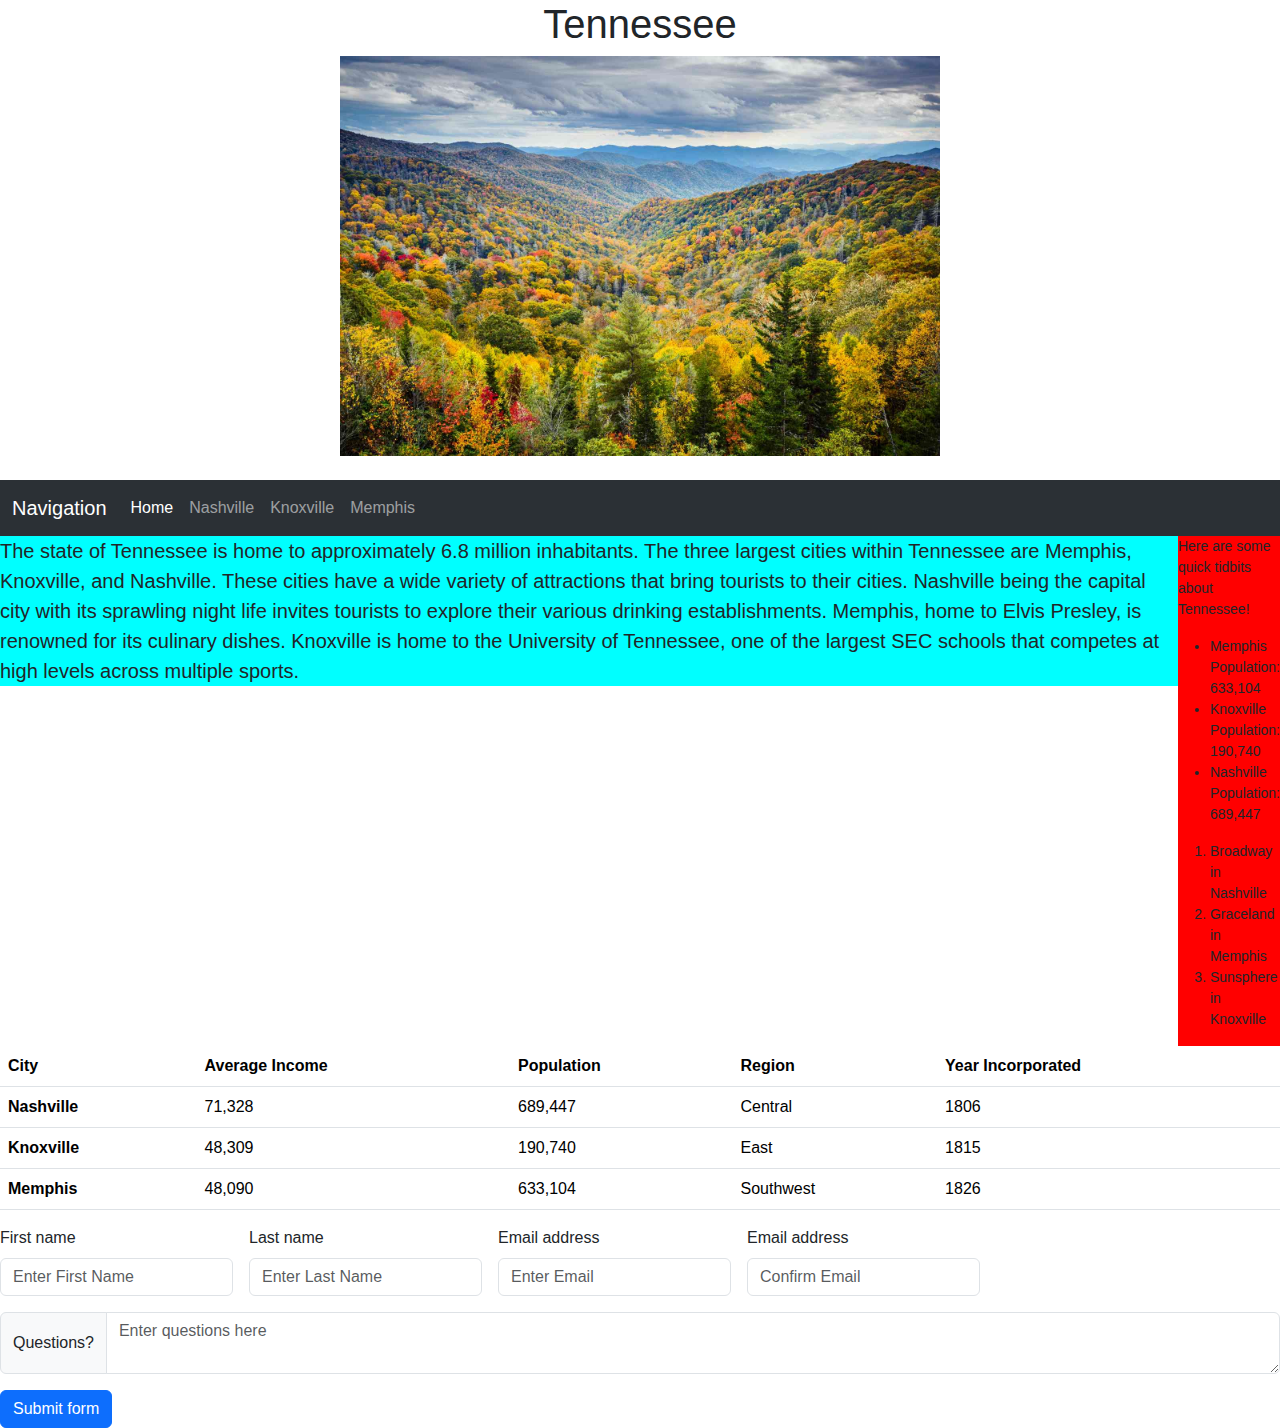
==== index.html @ d8573362 "add images folder with images then link images properly." ====
<!DOCTYPE html>
<html lang="en">
<head>
    <meta charset="UTF-8">
    <meta name="viewport" content="width=device-width, initial-scale=1.0">
    <title>Tennessee</title>
    <link href="https://cdn.jsdelivr.net/npm/bootstrap@5.3.3/dist/css/bootstrap.min.css" rel="stylesheet" integrity="sha384-QWTKZyjpPEjISv5WaRU9OFeRpok6YctnYmDr5pNlyT2bRjXh0JMhjY6hW+ALEwIH" crossorigin="anonymous">
    <link rel="stylesheet" href="stylesheets.css">
    <script src="https://cdn.jsdelivr.net/npm/bootstrap@5.3.3/dist/js/bootstrap.bundle.min.js" integrity="sha384-YvpcrYf0tY3lHB60NNkmXc5s9fDVZLESaAA55NDzOxhy9GkcIdslK1eN7N6jIeHz" crossorigin="anonymous"></script>
</head>
<body>
  <header>
    <h1>Tennessee</h1>
    <img src="/images/tennessee.jpg" class="mx-auto d-block" alt="Mountains">
  </header>
  <br>
    <nav class="navbar navbar-expand-lg bg-body-tertiary" data-bs-theme="dark">
        <div class="container-fluid">
          <a class="navbar-brand" href="#">Navigation</a>
          <button class="navbar-toggler" type="button" data-bs-toggle="collapse" data-bs-target="#navbarNavAltMarkup" aria-controls="navbarNavAltMarkup" aria-expanded="false" aria-label="Toggle navigation">
            <span class="navbar-toggler-icon"></span>
          </button>
          <div class="collapse navbar-collapse" id="navbarNavAltMarkup">
            <div class="navbar-nav">
              <a class="nav-link active" aria-current="page" href="#">Home</a>
              <a class="nav-link" href="nashville.html">Nashville</a>
              <a class="nav-link" href="knoxville.html">Knoxville</a>
              <a class="nav-link" href="memphis.html">Memphis</a>
            </div>
          </div>
        </div>
      </nav>
  <div class="flexit">
    <section>
      <div id="tennesseeParagraph">
        <body>
          The state of Tennessee is home to approximately 6.8 million inhabitants. 
          The three largest cities within Tennessee are Memphis, Knoxville, and Nashville. 
          These cities have a wide variety of attractions that bring tourists to their cities. 
          Nashville being the capital city with its sprawling night life invites tourists to 
          explore their various drinking establishments. Memphis, home to Elvis Presley, is 
          renowned for its culinary dishes. Knoxville is home to the University of Tennessee, 
          one of the largest SEC schools that competes at high levels across multiple sports.
        </body>
      </div>
    </section>
    <div class="sideinformation">
      <aside>
        <p>
          Here are some quick tidbits about Tennessee!
        </p>
        <ul>
          <li>Memphis Population: 633,104</li>
          <li>Knoxville Population: 190,740</li>
          <li>Nashville Population: 689,447</li>
        </ul>
        <ol>
          <li>Broadway in Nashville</li>
          <li>Graceland in Memphis</li>
          <li>Sunsphere in Knoxville</li>
        </ol>
      </aside>
    </div>
  </div>
    <table class="table">
      <thead>
        <tr>
          <th scope="col">City</th>
          <th scope="col">Average Income</th>
          <th scope="col">Population</th>
          <th scope="col">Region</th>
          <th scope="col">Year Incorporated</th>
        </tr>
      </thead>
      <tbody>
        <tr>
          <th scope="row">Nashville</th>
          <td>71,328</td>
          <td>689,447</td>
          <td>Central</td>
          <td>1806</td>
        </tr>
        <tr>
          <th scope="row">Knoxville</th>
          <td>48,309</td>
          <td>190,740</td>
          <td>East</td>
          <td>1815</td>
        </tr>
        <tr>
          <th scope="row">Memphis</th>
          <td>48,090</td>
          <td>633,104</td>
          <td>Southwest</td>
          <td>1826</td>
        </tr>
      </tbody>
    </table>
    <form id="form" class="row g-3 needs-validation" onsubmit="checkMatch()" novalidate>
      <div class="col-auto">
        <label for="validationCustom01" class="form-label">First name</label>
        <input type="text" class="form-control" id="validationCustom01" placeholder="Enter First Name" required>
        <div class="valid-feedback">
          Looks good!
        </div>
      </div>
      <div class="col-auto">
        <label for="validationCustom02" class="form-label">Last name</label>
        <input type="text" class="form-control" id="validationCustom02" placeholder="Enter Last Name" required>
        <div class="valid-feedback">
          Looks good!
        </div>
      </div>
      <div class="col-auto">
        <label for="inputEmail1" class="form-label">Email address</label>
        <input type="email" class="form-control" id="enterEmail" placeholder="Enter Email" aria-describedby="emailHelp" required>
      </div>
      <div class="col-auto">
        <label for="inputEmail2" class="form-label">Email address</label>
        <input type="email" class="form-control" id="confirmEmail" placeholder="Confirm Email" aria-describedby="emailHelp" required>
      </div>
      <div class="input-group">
        <span class="input-group-text">Questions?</span>
        <textarea class="form-control" placeholder="Enter questions here" aria-label="With textarea"></textarea>
      </div>
      <div class="col-12">
        <button class="btn btn-primary" type="submit">Submit form</button>
      </div>
    </form>
    <script src="script.js"></script>
</body>
</html>
---- stylesheets.css ----
* {
    font-family: Arial, Helvetica, sans-serif;
}
.sideinformation {
    display: flex;
    background-color: red;
    position: relative;
    font-size: 14px;
}
h1 {
    display: flex;
    justify-content: center;
}
.flexit {
    display: flex;
    justify-content: space-between;
    position: static;
}

a:hover {background-color: #f00 !important;} 

form {
    max-width: fit-content;
}

#tennesseeParagraph {
    background-color: aqua;
    font-size: 20px;
}

#nashvilleParagraph {
    background-color: aqua;
    font-size: 20px;
}

img {
    width: 600px;
}
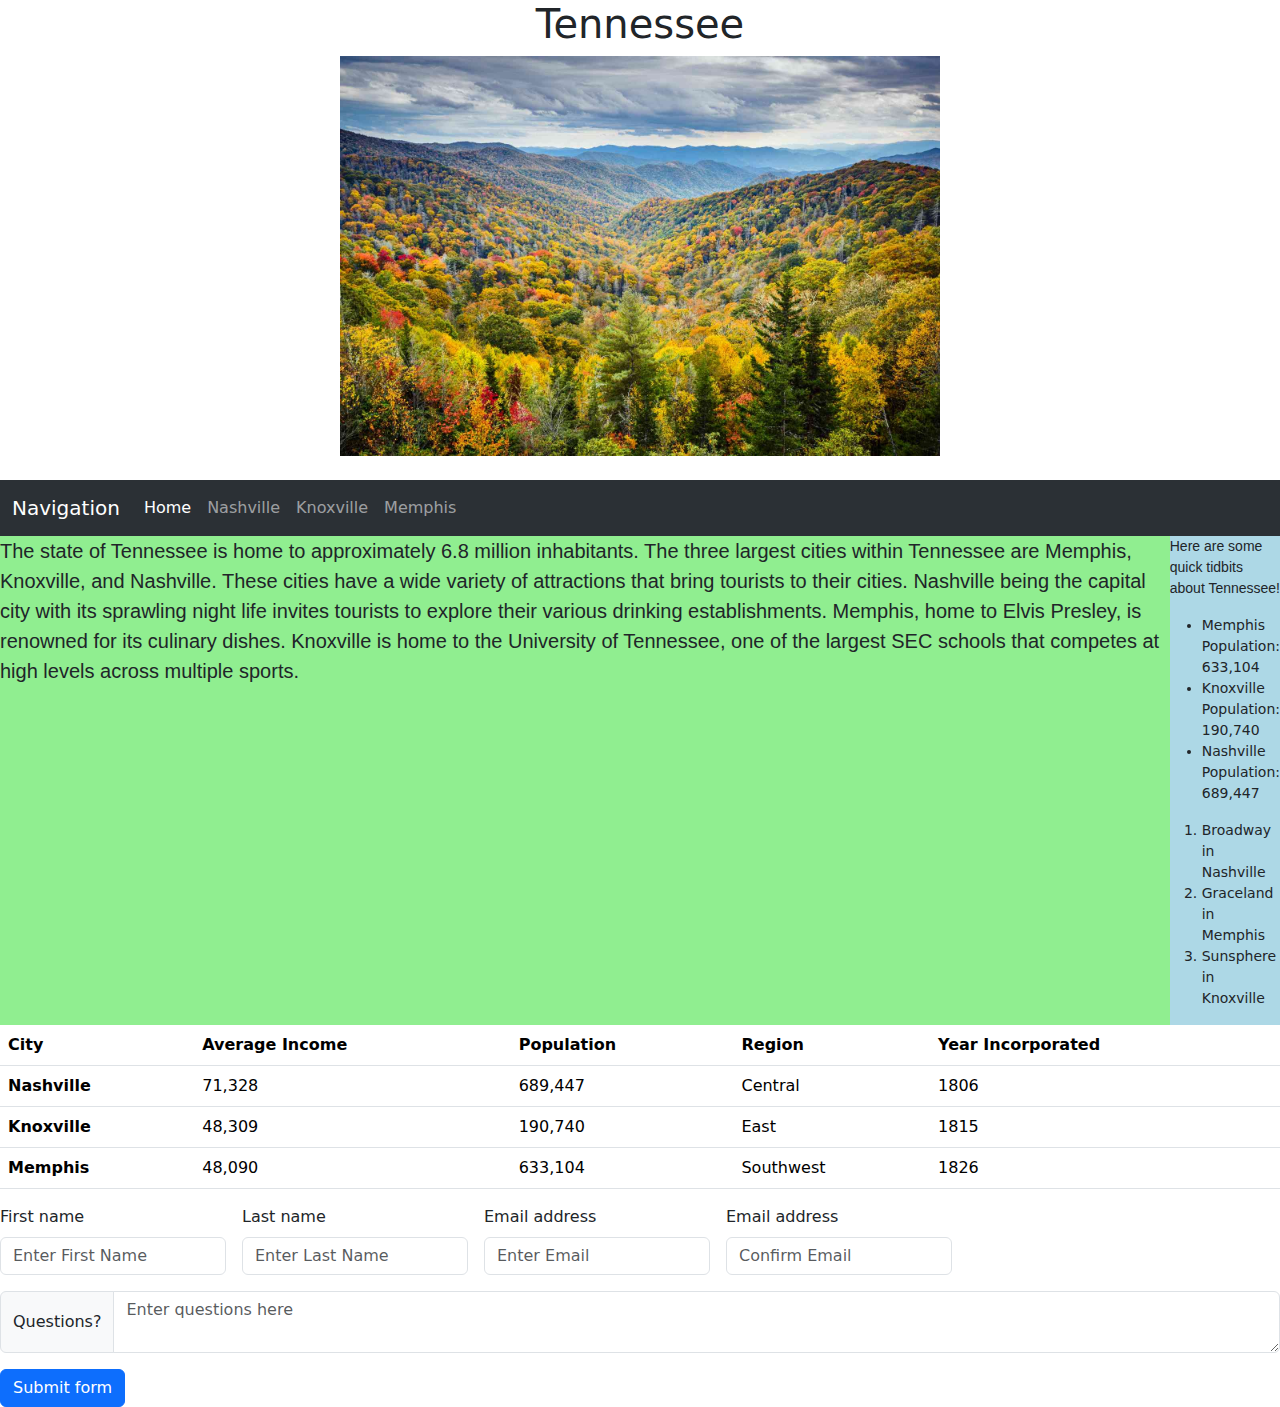
==== commit 60a209b1: "add better color schemes." ====
--- a/index.html
+++ b/index.html
@@ -11,7 +11,7 @@
 <body>
   <header>
     <h1>Tennessee</h1>
-    <img src="/images/tennessee.jpg" class="mx-auto d-block" alt="Mountains">
+    <img src="images/tennessee.jpg" class="mx-auto d-block" alt="Mountains">
   </header>
   <br>
     <nav class="navbar navbar-expand-lg bg-body-tertiary" data-bs-theme="dark">
@@ -31,18 +31,16 @@
         </div>
       </nav>
   <div class="flexit">
-    <section>
-      <div id="tennesseeParagraph">
-        <body>
-          The state of Tennessee is home to approximately 6.8 million inhabitants. 
-          The three largest cities within Tennessee are Memphis, Knoxville, and Nashville. 
-          These cities have a wide variety of attractions that bring tourists to their cities. 
-          Nashville being the capital city with its sprawling night life invites tourists to 
-          explore their various drinking establishments. Memphis, home to Elvis Presley, is 
-          renowned for its culinary dishes. Knoxville is home to the University of Tennessee, 
-          one of the largest SEC schools that competes at high levels across multiple sports.
-        </body>
-      </div>
+    <section id="stateParagraph">
+      <p>
+        The state of Tennessee is home to approximately 6.8 million inhabitants. 
+        The three largest cities within Tennessee are Memphis, Knoxville, and Nashville. 
+        These cities have a wide variety of attractions that bring tourists to their cities. 
+        Nashville being the capital city with its sprawling night life invites tourists to 
+        explore their various drinking establishments. Memphis, home to Elvis Presley, is 
+        renowned for its culinary dishes. Knoxville is home to the University of Tennessee, 
+        one of the largest SEC schools that competes at high levels across multiple sports.
+      </p>
     </section>
     <div class="sideinformation">
       <aside>
--- a/stylesheets.css
+++ b/stylesheets.css
@@ -1,9 +1,10 @@
 * {
-    font-family: Arial, Helvetica, sans-serif;
+    margin: 0;
+    padding: 0;
 }
 .sideinformation {
     display: flex;
-    background-color: red;
+    background-color: lightblue;
     position: relative;
     font-size: 14px;
 }
@@ -28,11 +29,19 @@
     font-size: 20px;
 }
 
-#nashvilleParagraph {
-    background-color: aqua;
+#stateParagraph {
+    background-color: lightgreen;
     font-size: 20px;
+}
+
+#cityParagraph {
+    background-color: lightyellow;
 }
 
 img {
     width: 600px;
+}
+
+p {
+    font-family: 'Lucida Sans', 'Lucida Sans Regular', 'Lucida Grande', 'Lucida Sans Unicode', Geneva, Verdana, sans-serif !important;
 }